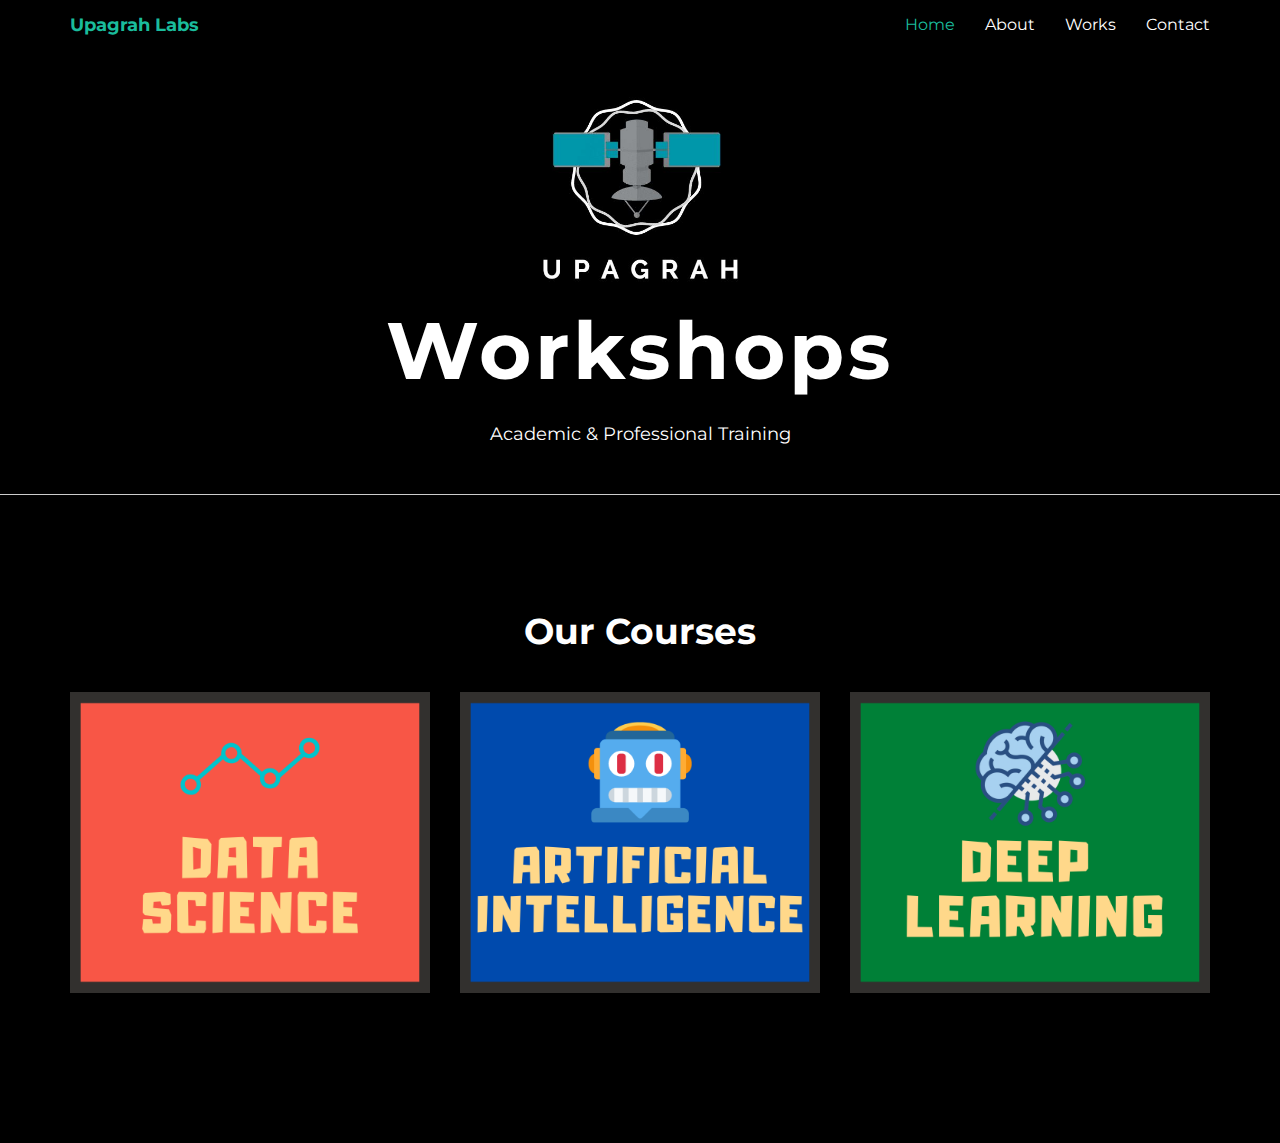
==== workshops/index.html @ 2f563436 "Pushing Workshops" ====
<!DOCTYPE html>
<html lang="en">
<head>
  <meta charset="utf-8">
  <title>Workshops -Upagrah Lab</title>
  <meta content="width=device-width, initial-scale=1.0" name="viewport">
  <meta content="" name="keywords">
  <meta content="" name="description">

  <!-- Favicons -->
  <link href="img/favicon.png" rel="icon">
  <link href="img/apple-touch-icon.png" rel="apple-touch-icon">

  <!-- Google Fonts -->
  <link href="https://fonts.googleapis.com/css?family=Montserrat:300,400,500,700" rel="stylesheet">

  <!-- Bootstrap CSS File -->
  <link href="lib/bootstrap/css/bootstrap.min.css" rel="stylesheet">

  <!-- Libraries CSS Files -->
  <link href="lib/font-awesome/css/font-awesome.min.css" rel="stylesheet">

  <!-- Main Stylesheet File -->
  <link href="css/style.css" rel="stylesheet">
</head>

<body style="background-color: #000000;">

  <!-- Static navbar -->
  <div class="navbar navbar-default navbar-fixed-top" style="background-color: #000000;"role="navigation">
    <div class="container">
      <div class="navbar-header">
        <button type="button" class="navbar-toggle" data-toggle="collapse" data-target=".navbar-collapse">
            <span class="sr-only">Toggle navigation</span>
            <span class="icon-bar"></span>
            <span class="icon-bar"></span>
            <span class="icon-bar"></span>
          </button>
        <a class="navbar-brand" href="index.html">Upagrah Labs</a>
      </div>
      <div class="navbar-collapse collapse">
        <ul class="nav navbar-nav navbar-right">
          <li class="active"><a href="index.html">Home</a></li>
          <li><a href="about.html">About</a></li>
          <li><a href="works.html" class="smoothscroll">Works</a></li>
          <li><a href="contact.html" class="smoothscroll">Contact</a></li>
        </ul>
      </div>
      <!--/.nav-collapse -->
    </div>
  </div>


  <div id="headerwrap" >
    <div class="container" >
      <div class="row">
        <div class="col-lg-6 col-lg-offset-3">
          <img src="img/logo.jpeg" width="50%"/>
          <h1 style="margin-top:-30px">Workshops</h1>
          <h4>Academic & Professional Training</h4>
        </div>
      </div>
    </div>
    <!-- /container -->
  </div>
  <br>
  <hr/>
  <section id="works"></section>
  <div class="container" style="background-color: #000000;">
    <div class="row centered mt mb">
      <h1 style="color:#ffffff;">Our Courses</h1>

      <div class="col-lg-4 col-md-4 col-sm-4 gallery">
        <a href="works.html"><img src="img/portfolio/ds01.png" class="img-responsive"></a>
      </div>
      <div class="col-lg-4 col-md-4 col-sm-4 gallery">
        <a href="works.html"><img src="img/portfolio/ai02.png" class="img-responsive"></a>
      </div>
      <div class="col-lg-4 col-md-4 col-sm-4 gallery">
        <a href="works.html"><img src="img/portfolio/dl03.png" class="img-responsive"></a>
      </div>
      <!--
      <div class="col-lg-4 col-md-4 col-sm-4 gallery">
        <a href="works.html"><img src="img/portfolio/dc15.png" class="img-responsive"></a>
      </div>
      <div class="col-lg-4 col-md-4 col-sm-4 gallery">
        <a href="works.html"><img src="img/portfolio/ar13.png" class="img-responsive"></a>
      </div>
      <div class="col-lg-4 col-md-4 col-sm-4 gallery">
        <a href="works.html"><img src="img/portfolio/sr14.png" class="img-responsive"></a>
      </div>
      <div class="col-lg-4 col-md-4 col-sm-4 gallery">
        <a href="works.html"><img src="img/portfolio/it10.png" class="img-responsive"></a>
      </div>
      <div class="col-lg-4 col-md-4 col-sm-4 gallery">
        <a href="works.html"><img src="img/portfolio/rp11.png" class="img-responsive"></a>
      </div>
      <div class="col-lg-4 col-md-4 col-sm-4 gallery">
        <a href="works.html"><img src="img/portfolio/ap12.png" class="img-responsive"></a>
        </div>
        <div class="col-lg-4 col-md-4 col-sm-4 gallery">
          <a href="works.html"><img src="img/portfolio/ip04.png" class="img-responsive"></a>
        </div>
        <div class="col-lg-4 col-md-4 col-sm-4 gallery">
          <a href="works.html"><img src="img/portfolio/vr08.png" class="img-responsive"></a>
        </div>

        <div class="col-lg-4 col-md-4 col-sm-4 gallery">
          <a href="works.html"><img src="img/portfolio/ap05.png" class="img-responsive"></a>
        </div>

        <div class="col-lg-4 col-md-4 col-sm-4 gallery">
          <a href="works.html"><img src="img/portfolio/dm07.png" class="img-responsive"></a>
        </div>
        <div class="col-lg-4 col-md-4 col-sm-4 gallery">
          <a href="works.html"><img src="img/portfolio/eh09.png" class="img-responsive"></a>
        </div>
        <div class="col-lg-4 col-md-4 col-sm-4 gallery">
          <a href="works.html"><img src="img/portfolio/ad06.png" class="img-responsive"></a>
        </div>
      -->
    </div>
  </div>
<!--
  <div id="social">
    <div class="container">
      <div class="row centered">
        <div class="col-lg-2">
          <a href="#"><i class="fa fa-dribbble"></i></a>
        </div>
        <div class="col-lg-2">
          <a href="#"><i class="fa fa-facebook"></i></a>
        </div>
        <div class="col-lg-2">
          <a href="#"><i class="fa fa-twitter"></i></a>
        </div>
        <div class="col-lg-2">
          <a href="#"><i class="fa fa-linkedin"></i></a>
        </div>
        <div class="col-lg-2">
          <a href="#"><i class="fa fa-instagram"></i></a>
        </div>
        <div class="col-lg-2">
          <a href="#"><i class="fa fa-tumblr"></i></a>
        </div>

      </div>
    </div>
  </div>
-->


  <!-- JavaScript Libraries -->
  <script src="lib/jquery/jquery.min.js"></script>
  <script src="lib/bootstrap/js/bootstrap.min.js"></script>


  <!-- Template Main Javascript File -->
  <script src="js/main.js"></script>

</body>
</html>
---- workshops/css/style.css ----
::-moz-selection {
    background: #f2c2c9;
    color: #a4003a;
    text-shadow: none;
}

::selection {
    background: #16a085;
    color: #a4003a;
    text-shadow: none;
}


 hr {
    display: block;
    height: 1px;
    border: 0;
    border-top: 1px solid #ccc;
    margin: 1em 0;
    padding: 0;
}

.centered {
	text-align: center
}

.mt {
	margin-top: 80px;
}

.mb {
	margin-bottom: 80px;
}




body {
    font-family: 'Montserrat', sans-serif;
    font-weight: 400;
    font-size: 16px;

    -webkit-font-smoothing: antialiased;
    -webkit-overflow-scrolling: touch;
}

h1, h2, h3, h4, h5, h6 {
	font-weight: 700;
    color: #4a4a4a;
}


.navbar-brand {
	font-weight: 700;
}

.navbar-default .navbar-brand, .navbar-default .navbar-brand:hover {
	color: #1abc9c;
}

.navbar-default {
	border-color: transparent;
  background-color: rgba(0, 0, 0, 0.5);
}

.navbar-default .navbar-nav > .active > a, .navbar-default .navbar-nav > .active > a:hover, .navbar-default .navbar-nav > .active > a:focus {
	color: #1abc9c;
	background-color: transparent;
}

.navbar-default .navbar-nav > li > a {
	color: #fff;
}

.navbar-default .navbar-nav > li > a:hover, .navbar-default .navbar-nav > li > a:focus {
	color: #1abc9c;
}

.navbar-default .navbar-toggle {
  border: none;
  border-color: #fff;
}

.navbar-default .navbar-toggle:hover {
  background: #666;
}

.navbar-default .navbar-toggle .icon-bar {
  background-color: #fff;
}


#headerwrap {
	/*background: url(../img/back.jpg) no-repeat center top;*/
  background-color: #000000;
	margin-top: -70px;
	padding-top: 150px;
	text-align:center;
	background-attachment: relative;
	background-position: center center;
	min-height: 450px;
	width: 100%;

    -webkit-background-size: 100%;
    -moz-background-size: 100%;
    -o-background-size: 100%;
    background-size: 100%;

    -webkit-background-size: cover;
    -moz-background-size: cover;
    -o-background-size: cover;
    background-size: cover;
}

#headerwrap h1 {
	color:#ffffff;
	padding-top: 10px;
	padding-bottom: 20px;
	letter-spacing: 4px;
	font-size: 80px;
	font-weight: bold;
}

#headerwrap h4 {
	font-weight: 400;
	color: #ffffff
}

@media (max-width: 768px) {
  #headerwrap {
    padding-top: 180px;
  }
}

#social {
	padding-top: 50px;
	padding-bottom: 50px;
	background-color: #f2f2f2;
}

#social i {
	font-size: 40px;
	color: #4a4a4a
}

#social i:hover {
	color: #1abc9c
}

#footerwrap {
	padding-top: 70px;
	padding-bottom: 50px;
	background-color: #2f2f2f;
}

#footerwrap p {
	color: #f2f2f2;
	margin-left: 10px;
}

#workwrap {
	background: url(../img/work.jpg) no-repeat center top;
	margin-top: -70px;
	padding-top: 250px;
	text-align:center;
	background-attachment: relative;
	background-position: center center;
	min-height: 650px;
	width: 100%;

    -webkit-background-size: 100%;
    -moz-background-size: 100%;
    -o-background-size: 100%;
    background-size: 100%;

    -webkit-background-size: cover;
    -moz-background-size: cover;
    -o-background-size: cover;
    background-size: cover;
}

#workwrap h1 {
	color:#ffffff;
	padding-top: 10px;
	padding-bottom: 20px;
	letter-spacing: 4px;
	font-size: 80px;
	font-weight: bold;
}

#workwrap h4 {
	font-weight: 400;
	color: #ffffff
}

#aboutwrap {
	background: url(../img/about.jpg) no-repeat center top;
	margin-top: -70px;
	padding-top: 250px;
	text-align:center;
	background-attachment: relative;
	background-position: center center;
	min-height: 550px;
	width: 100%;

    -webkit-background-size: 100%;
    -moz-background-size: 100%;
    -o-background-size: 100%;
    background-size: 100%;

    -webkit-background-size: cover;
    -moz-background-size: cover;
    -o-background-size: cover;
    background-size: cover;
}


/* Gallery */
.gallery {
	margin-top: 30px;
}

.gallery img:hover {
	opacity: 0.4;
}



#contactwrap {
	background: url(../img/contact.jpg) no-repeat center top;
	margin-top: -70px;
	padding-top: 250px;
	text-align:center;
	background-attachment: relative;
	background-position: center center;
	min-height: 650px;
	width: 100%;
  background-size: 100%;
  background-size: cover;
}

#contactwrap h1 {
	color:#ffffff;
	padding-top: 10px;
	padding-bottom: 20px;
	letter-spacing: 4px;
	font-size: 60px;
	font-weight: bold;
}

#contactwrap h4 {
	font-weight: 400;
	color: #ffffff
}

#contact {
  padding: 40px 0;
}

#contact h2 {
  font-size: 36px;
  margin-bottom: 30px;
}

.contact-form label {
   color: #999;
}

.contact-form input, .contact-form textarea {
  padding: 10px 12px;
  border-radius: 0;
  box-shadow: none;
  font-size: 14px;
  height: auto;
}

.contact-form .form-send {
  text-align: center;
}

.contact-form .form-send button  {
  background: #1abc9c;
  border: 0;
  padding: 14px 40px;
  color: #fff;
  transition: 0.4s;
  cursor: pointer;
  font-size: 16px;
  margin-top: 15px;
}

.contact-form .form-send button:hover {
  background: #2addb9;
}

.contact-form .validate {
  display: none;
  color: red;
  margin: 0 0 15px 0;
  font-weight: 400;
  font-size: 13px;
}

.contact-form .loading {
  display: none;
  color: #555;
  background: #fff;
  text-align: center;
  padding: 15px;
  margin: 15px 0;
}

.contact-form .loading:before {
  content: "";
  display: inline-block;
  border-radius: 50%;
  width: 24px;
  height: 24px;
  border: 3px solid #18d26e;
  border-top-color: #eee;
  -webkit-animation: animate-loading 1s linear infinite;
  animation: animate-loading 1s linear infinite;
}

@-webkit-keyframes animate-loading {
  0% {
    -webkit-transform: rotate(0deg);
    transform: rotate(0deg);
  }

  100% {
    -webkit-transform: rotate(360deg);
    transform: rotate(360deg);
  }
}

@keyframes animate-loading {
  0% {
    -webkit-transform: rotate(0deg);
    transform: rotate(0deg);
  }

  100% {
    -webkit-transform: rotate(360deg);
    transform: rotate(360deg);
  }
}

.contact-form .error-message {
  display: none;
  color: #fff;
  background: #ed3c0d;
  text-align: center;
  padding: 15px;
  font-weight: 600;
  margin: 15px 0;
}

.contact-form .sent-message {
  display: none;
  color: #fff;
  background: #18d26e;
  text-align: center;
  padding: 15px;
  font-weight: 600;
  margin: 15px 0;
}


#copyrights {
  background: #222222;
  padding: 20px 0;
  text-align: center;
}

#copyrights p {
  margin-bottom: 5px;
  color: #fff;
}

#copyrights a {
  color: #1abc9c;
}

.credits {
  color: #999;
}
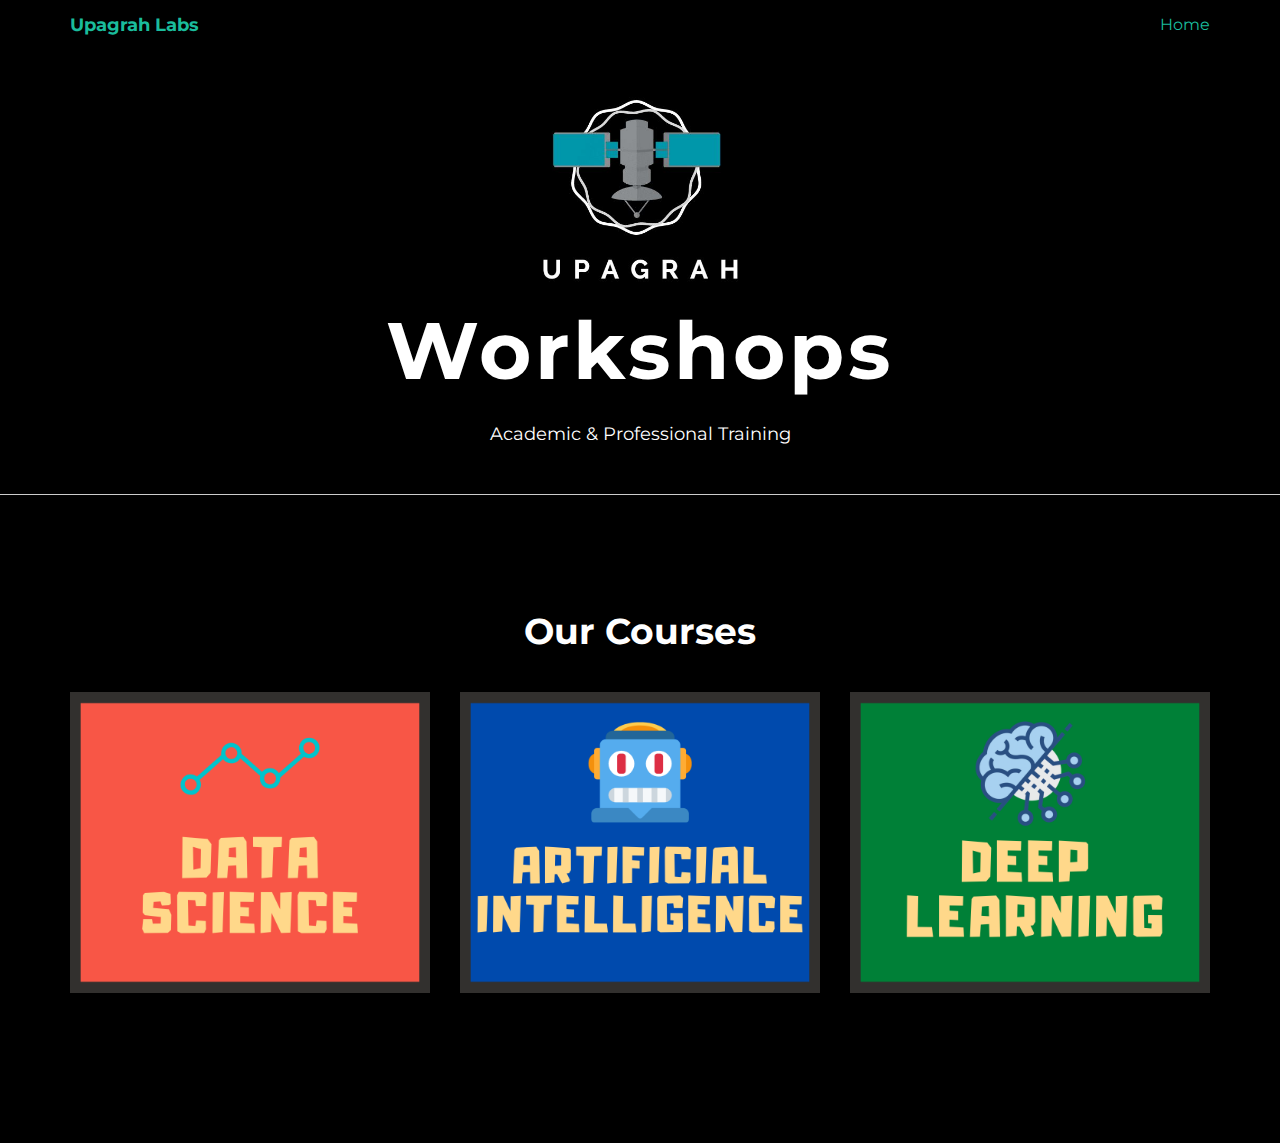
==== commit cbf19b5e: "adding navbar" ====
--- a/workshops/index.html
+++ b/workshops/index.html
@@ -40,10 +40,8 @@
       </div>
       <div class="navbar-collapse collapse">
         <ul class="nav navbar-nav navbar-right">
-          <li class="active"><a href="index.html">Home</a></li>
-          <li><a href="about.html">About</a></li>
-          <li><a href="works.html" class="smoothscroll">Works</a></li>
-          <li><a href="contact.html" class="smoothscroll">Contact</a></li>
+          <li class="active"><a href="http://upagrahlabs.com">Home</a></li>
+
         </ul>
       </div>
       <!--/.nav-collapse -->
@@ -71,13 +69,13 @@
       <h1 style="color:#ffffff;">Our Courses</h1>
 
       <div class="col-lg-4 col-md-4 col-sm-4 gallery">
-        <a href="works.html"><img src="img/portfolio/ds01.png" class="img-responsive"></a>
+        <a href="course/datascience.html"><img src="img/portfolio/ds01.png" class="img-responsive"></a>
       </div>
       <div class="col-lg-4 col-md-4 col-sm-4 gallery">
-        <a href="works.html"><img src="img/portfolio/ai02.png" class="img-responsive"></a>
+        <a href="course/artificial_intelligence.html"><img src="img/portfolio/ai02.png" class="img-responsive"></a>
       </div>
       <div class="col-lg-4 col-md-4 col-sm-4 gallery">
-        <a href="works.html"><img src="img/portfolio/dl03.png" class="img-responsive"></a>
+        <a href="course/deep_learning.html"><img src="img/portfolio/dl03.png" class="img-responsive"></a>
       </div>
       <!--
       <div class="col-lg-4 col-md-4 col-sm-4 gallery">
